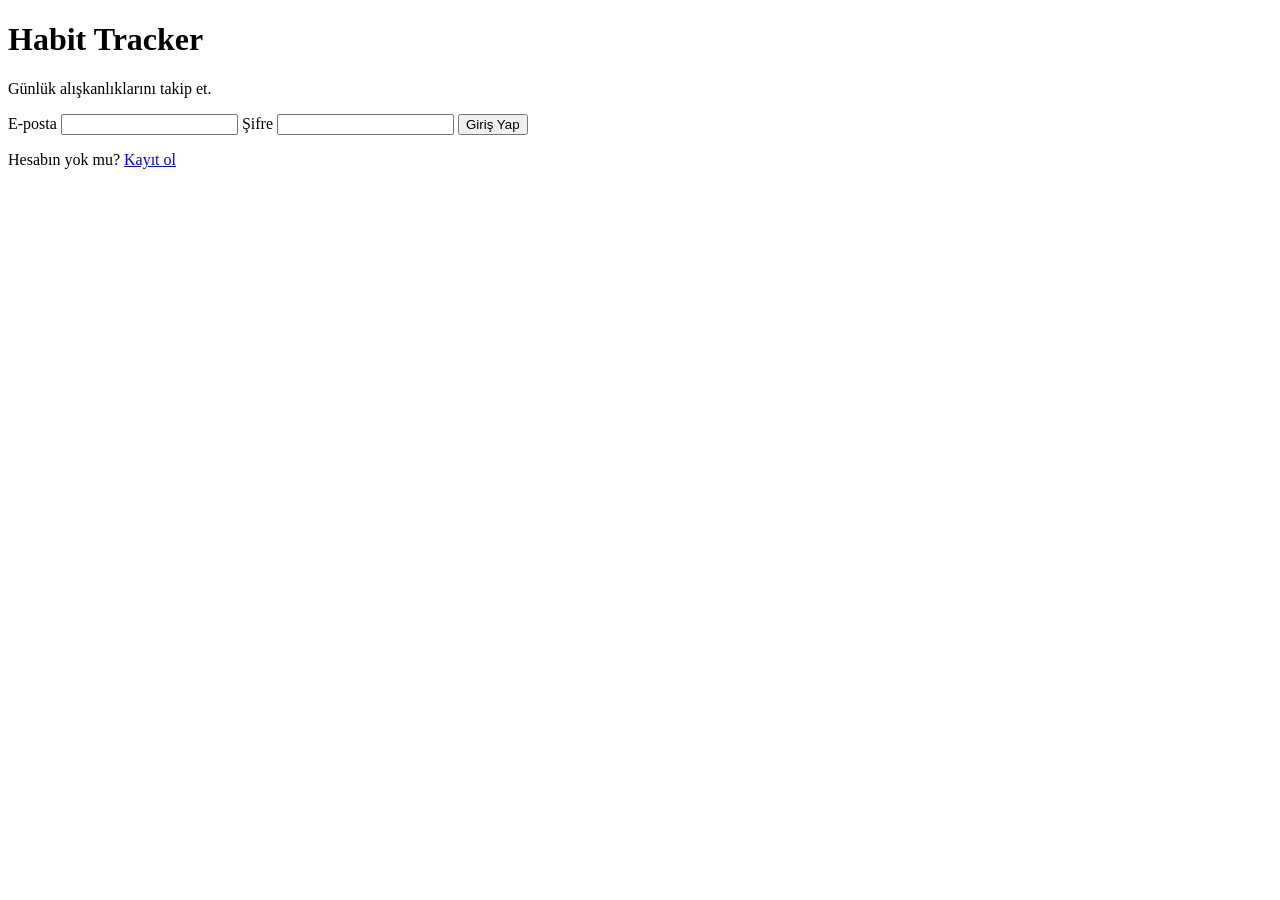
==== frontend/index.html @ e8eff67f "feat(frontend): static HTML/JS frontend with NGINX - 3 pages: login (index.html), register, dashboar" ====
<!DOCTYPE html>
<html lang="tr">
<head>
  <meta charset="UTF-8">
  <title>Habit Tracker — Giriş</title>
  <link rel="stylesheet" href="/css/style.css">
</head>
<body class="auth-page">
  <main class="auth-card">
    <h1>Habit Tracker</h1>
    <p class="subtitle">Günlük alışkanlıklarını takip et.</p>

    <form id="login-form">
      <label>
        E-posta
        <input type="email" id="email" required autocomplete="email">
      </label>
      <label>
        Şifre
        <input type="password" id="password" required autocomplete="current-password">
      </label>
      <button type="submit" id="login-btn">Giriş Yap</button>
    </form>

    <p class="error" id="error" hidden></p>
    <p class="footer-link">
      Hesabın yok mu? <a href="/register.html">Kayıt ol</a>
    </p>
  </main>

  <script src="/js/config.js"></script>
  <script src="/js/api.js"></script>
  <script src="/js/login.js"></script>
</body>
</html>
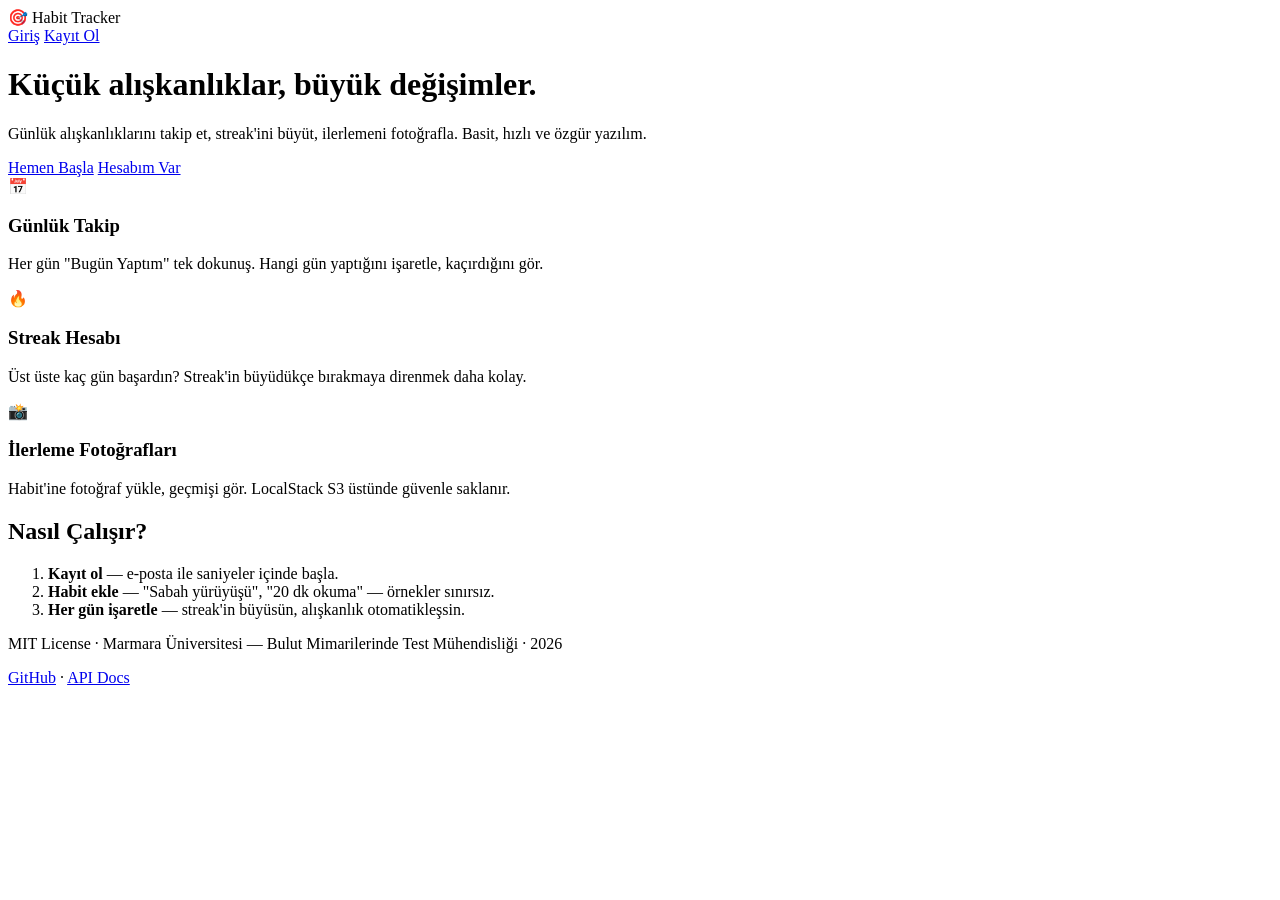
==== commit 82734cbf: "feat: welcome landing page + fix testcontainers v4 API Welcome page (replaces login as root): - fron" ====
--- a/frontend/index.html
+++ b/frontend/index.html
@@ -2,34 +2,68 @@
 <html lang="tr">
 <head>
   <meta charset="UTF-8">
-  <title>Habit Tracker — Giriş</title>
+  <title>Habit Tracker — Günlük Alışkanlık Takibi</title>
   <link rel="stylesheet" href="/css/style.css">
 </head>
-<body class="auth-page">
-  <main class="auth-card">
-    <h1>Habit Tracker</h1>
-    <p class="subtitle">Günlük alışkanlıklarını takip et.</p>
+<body class="welcome-page">
 
-    <form id="login-form">
-      <label>
-        E-posta
-        <input type="email" id="email" required autocomplete="email">
-      </label>
-      <label>
-        Şifre
-        <input type="password" id="password" required autocomplete="current-password">
-      </label>
-      <button type="submit" id="login-btn">Giriş Yap</button>
-    </form>
+  <header class="welcome-nav">
+    <div class="brand">🎯 Habit Tracker</div>
+    <nav>
+      <a href="/login.html" class="nav-link">Giriş</a>
+      <a href="/register.html" class="nav-link nav-cta">Kayıt Ol</a>
+    </nav>
+  </header>
 
-    <p class="error" id="error" hidden></p>
-    <p class="footer-link">
-      Hesabın yok mu? <a href="/register.html">Kayıt ol</a>
+  <main class="welcome-hero">
+    <h1>Küçük alışkanlıklar, <span class="accent">büyük değişimler.</span></h1>
+    <p class="hero-text">
+      Günlük alışkanlıklarını takip et, streak'ini büyüt, ilerlemeni fotoğrafla.
+      Basit, hızlı ve özgür yazılım.
     </p>
+    <div class="hero-cta">
+      <a href="/register.html" class="btn-primary">Hemen Başla</a>
+      <a href="/login.html" class="btn-ghost">Hesabım Var</a>
+    </div>
   </main>
 
+  <section class="features">
+    <article class="feature-card">
+      <div class="feature-icon">📅</div>
+      <h3>Günlük Takip</h3>
+      <p>Her gün "Bugün Yaptım" tek dokunuş. Hangi gün yaptığını işaretle, kaçırdığını gör.</p>
+    </article>
+    <article class="feature-card">
+      <div class="feature-icon">🔥</div>
+      <h3>Streak Hesabı</h3>
+      <p>Üst üste kaç gün başardın? Streak'in büyüdükçe bırakmaya direnmek daha kolay.</p>
+    </article>
+    <article class="feature-card">
+      <div class="feature-icon">📸</div>
+      <h3>İlerleme Fotoğrafları</h3>
+      <p>Habit'ine fotoğraf yükle, geçmişi gör. LocalStack S3 üstünde güvenle saklanır.</p>
+    </article>
+  </section>
+
+  <section class="how-it-works">
+    <h2>Nasıl Çalışır?</h2>
+    <ol class="steps">
+      <li><strong>Kayıt ol</strong> — e-posta ile saniyeler içinde başla.</li>
+      <li><strong>Habit ekle</strong> — "Sabah yürüyüşü", "20 dk okuma" — örnekler sınırsız.</li>
+      <li><strong>Her gün işaretle</strong> — streak'in büyüsün, alışkanlık otomatikleşsin.</li>
+    </ol>
+  </section>
+
+  <footer class="welcome-footer">
+    <p>MIT License · Marmara Üniversitesi — Bulut Mimarilerinde Test Mühendisliği · 2026</p>
+    <p>
+      <a href="https://github.com/baytasmert/habit-tracker-simple" target="_blank" rel="noopener">GitHub</a>
+      ·
+      <a href="http://localhost:8000/docs" target="_blank" rel="noopener">API Docs</a>
+    </p>
+  </footer>
+
   <script src="/js/config.js"></script>
-  <script src="/js/api.js"></script>
-  <script src="/js/login.js"></script>
+  <script src="/js/welcome.js"></script>
 </body>
 </html>
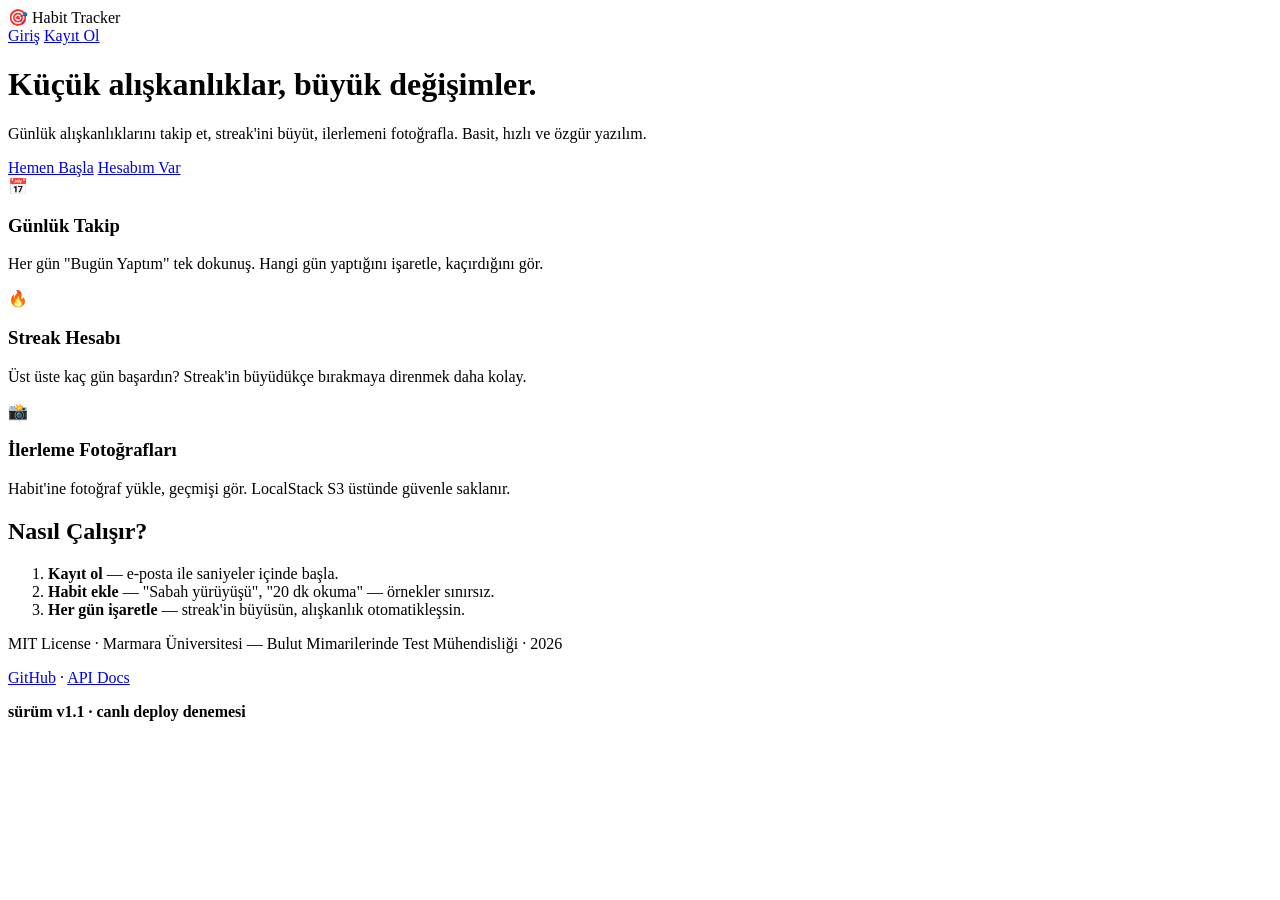
==== commit 51f8176a: "demo: landing footer'a sürüm v1.1 rozeti (pipeline prova) Co-Authored-By: Claude Opus 4.8 (1M contex" ====
--- a/frontend/index.html
+++ b/frontend/index.html
@@ -61,6 +61,7 @@
       ·
       <a href="http://localhost:8000/docs" target="_blank" rel="noopener">API Docs</a>
     </p>
+    <p style="margin-top:8px;color:var(--primary);font-weight:600;">sürüm v1.1 · canlı deploy denemesi</p>
   </footer>
 
   <script src="/js/config.js"></script>
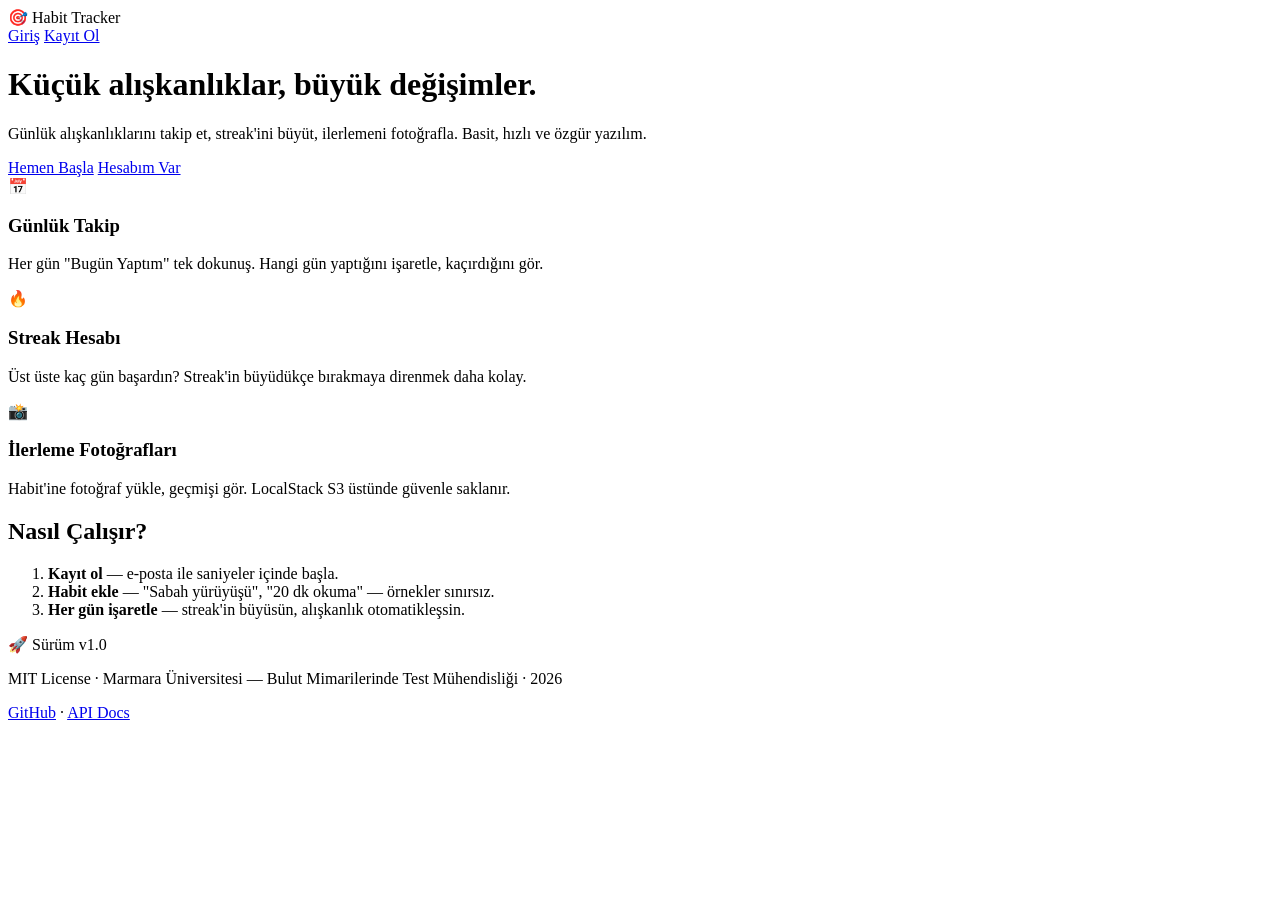
==== commit 49fd3654: "feat(ui): landing'e DEMO sürüm rozeti (canlı deploy kanıtı için) - footer'a "🚀 Sürüm v1.0" gradient " ====
--- a/frontend/index.html
+++ b/frontend/index.html
@@ -55,13 +55,19 @@
   </section>
 
   <footer class="welcome-footer">
+    <!-- ════════════════════════════════════════════════════════════════
+         🎯 DEMO ROZETİ — sürümü BURADAN artır (v1.0 → v1.1 → v1.2 ...)
+         Tek satır değiştir → commit → PR → merge → CI build + cd-bump →
+         ArgoCD canlıya alır → bu rozet vivabit.digital'de güncellenir.
+         (Yeni versiyonun deploy olduğunu canlı kanıtlamak için.)
+         ════════════════════════════════════════════════════════════════ -->
+    <p class="app-version">🚀 Sürüm v1.0</p>
     <p>MIT License · Marmara Üniversitesi — Bulut Mimarilerinde Test Mühendisliği · 2026</p>
     <p>
       <a href="https://github.com/baytasmert/habit-tracker-simple" target="_blank" rel="noopener">GitHub</a>
       ·
       <a href="http://localhost:8000/docs" target="_blank" rel="noopener">API Docs</a>
     </p>
-    <p style="margin-top:8px;color:var(--primary);font-weight:600;">sürüm v1.1 · canlı deploy denemesi</p>
   </footer>
 
   <script src="/js/config.js"></script>
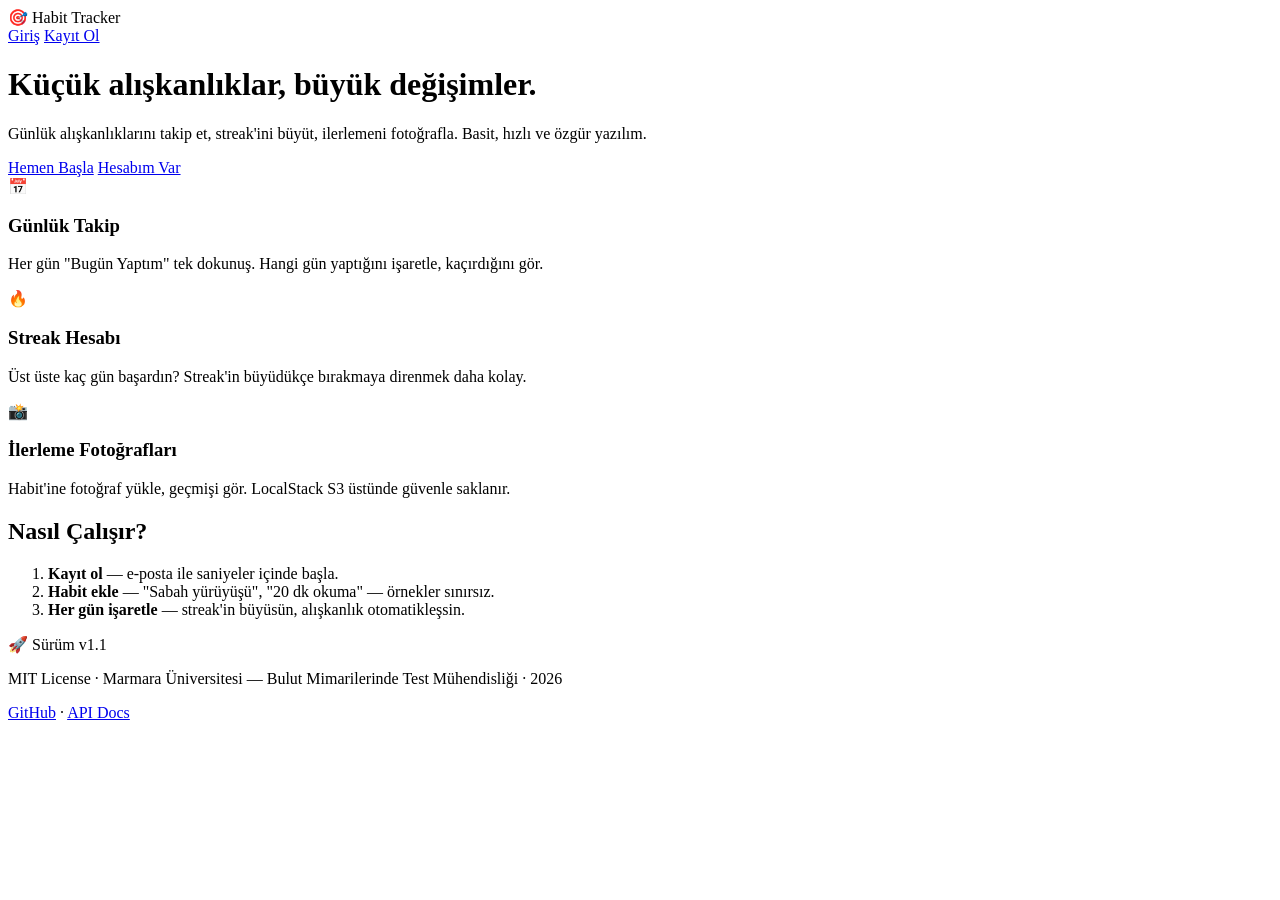
==== commit 95e09738: "demo: surum v1.1" ====
--- a/frontend/index.html
+++ b/frontend/index.html
@@ -2,6 +2,7 @@
 <html lang="tr">
 <head>
   <meta charset="UTF-8">
+  <meta name="viewport" content="width=device-width, initial-scale=1">
   <title>Habit Tracker — Günlük Alışkanlık Takibi</title>
   <link rel="stylesheet" href="/css/style.css">
 </head>
@@ -61,12 +62,12 @@
          ArgoCD canlıya alır → bu rozet vivabit.digital'de güncellenir.
          (Yeni versiyonun deploy olduğunu canlı kanıtlamak için.)
          ════════════════════════════════════════════════════════════════ -->
-    <p class="app-version">🚀 Sürüm v1.0</p>
+    <p class="app-version">🚀 Sürüm v1.1</p>
     <p>MIT License · Marmara Üniversitesi — Bulut Mimarilerinde Test Mühendisliği · 2026</p>
     <p>
       <a href="https://github.com/baytasmert/habit-tracker-simple" target="_blank" rel="noopener">GitHub</a>
       ·
-      <a href="http://localhost:8000/docs" target="_blank" rel="noopener">API Docs</a>
+      <a data-docs href="https://api.vivabit.digital/docs" target="_blank" rel="noopener">API Docs</a>
     </p>
   </footer>
 
